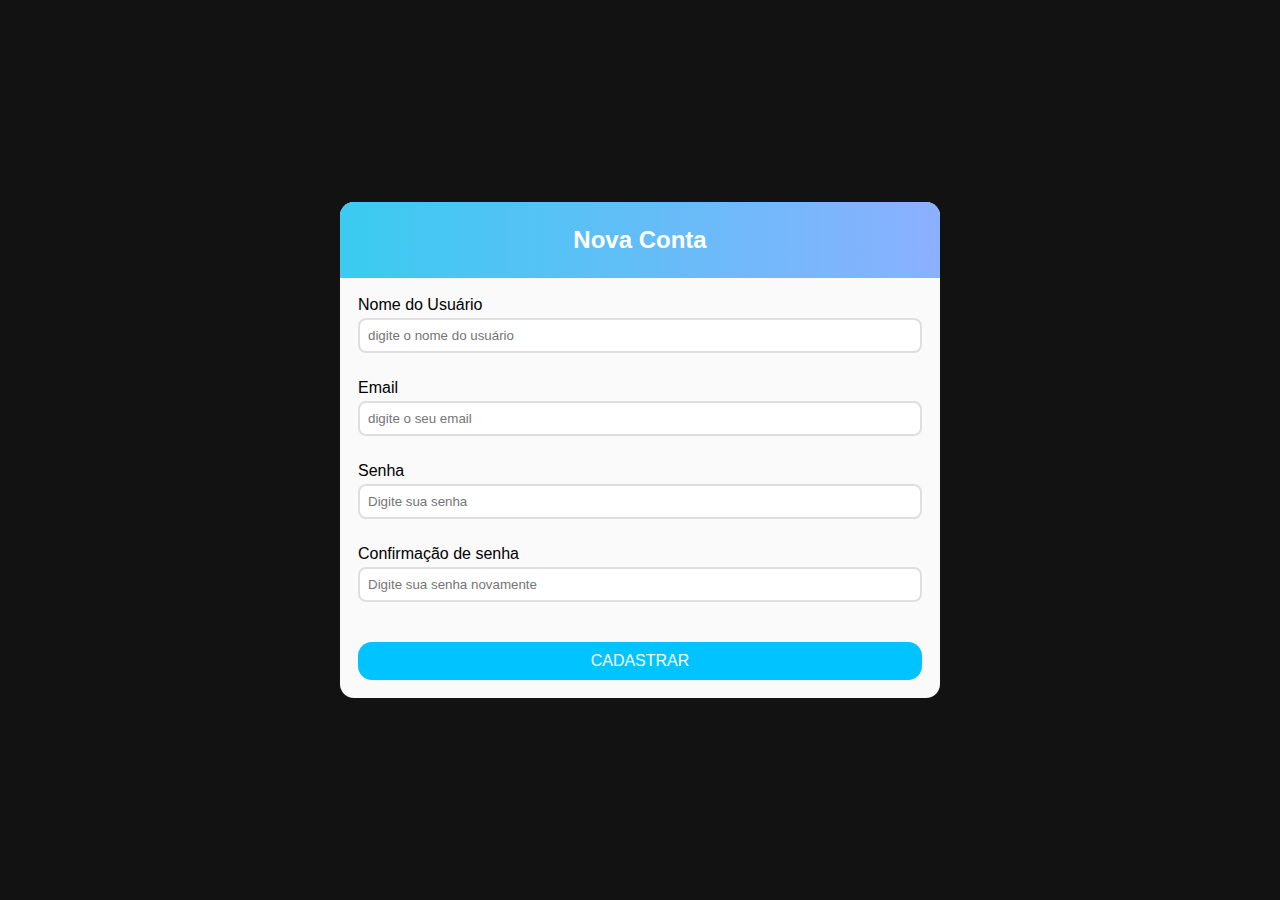
==== index.html @ 8950789d "first commit" ====
<!DOCTYPE html>
<html lang="pt-br">

<head>
    <meta charset="UTF-8">
    <meta name="viewport" content="width=device-width, initial-scale=1.0">
    <title>Cadastro</title>
    <link rel="stylesheet" href="style.css">
</head>

<body>
    <div class="container">
        <section class="header">
            <h2>Nova Conta</h2>
        </section>

        <form id="form" class="form">
            <div class="form-content">
                <label for="username"> Nome do Usuário</label>
                <input type="text" id="username" placeholder="digite o nome do usuário">
                <a> erro</a>
            </div>

            <div class="form-content">
                <label for="email"> Email</label>
                <input type="email" id="email" placeholder="digite o seu email">
                <a> erro</a>
            </div>

            <div class="form-content ">
                <label for="password"> Senha</label>
                <input type="password" id="password" placeholder="Digite sua senha">
                <a> erro</a>
            </div>

            <div class="form-content ">
                <label for="password-confirmation"> Confirmação de senha</label>
                <input type="password" id="password-confirmation" placeholder="Digite sua senha novamente">
                <a> erro</a>
            </div>


            <button type="submit">CADASTRAR</button>
        </form>

    </div>
    <script src="script.js"></script>
</body>

</html>
---- style.css ----
* {
    box-sizing: border-box;
    margin: 0;
    padding: 0;
    font-family: Calibri, sans-serif;
}

body {
    background-color: #121212;
    width: 100%;
    min-height: 100vh;
    display: flex;
    justify-content: center;
    align-items: center;
}

.container {
    background-color: #fafafa;
    border-radius: 14px;
    margin: 14px;
    max-width: 600px;
    width: 100%;
    box-sizing: 0 3px 5px rgba(0, 0, 0 0.5);
    overflow: hidden;

}

.header {
    background: linear-gradient(90deg, #3acbf0 0%, #8bb0ff 100%);
    padding: 24px;
    text-align: center;
    color: #fff;

}

.form {
    padding: 18px;
}

.form-content {
    margin-bottom: 8px;
    padding-bottom: 18px;
    position: relative;
}

.form-content label {
    display: inline-block;
    margin-bottom: 4px;
}

.form-content input {
    display: block;
    width: 100%;
    border-radius: 8px;
    padding: 8px;
    border: 2px solid #dfdfdf
}

.form-content a {
    position: absolute;
    bottom: -8px;
    left: 0;
    visibility: hidden;
}

.form button {
    background-color: #00c3ff;
    color: #fff;
    width: 100%;
    border-radius: 14px;
    padding: 10px;
    border: 0;
    font-size: 16px;
    cursor: pointer;
    margin-top: 14px;
}

.form-content.error input {
    border-color: red;

}

.form-content.error a {
    color: red;
    visibility: visible;
}
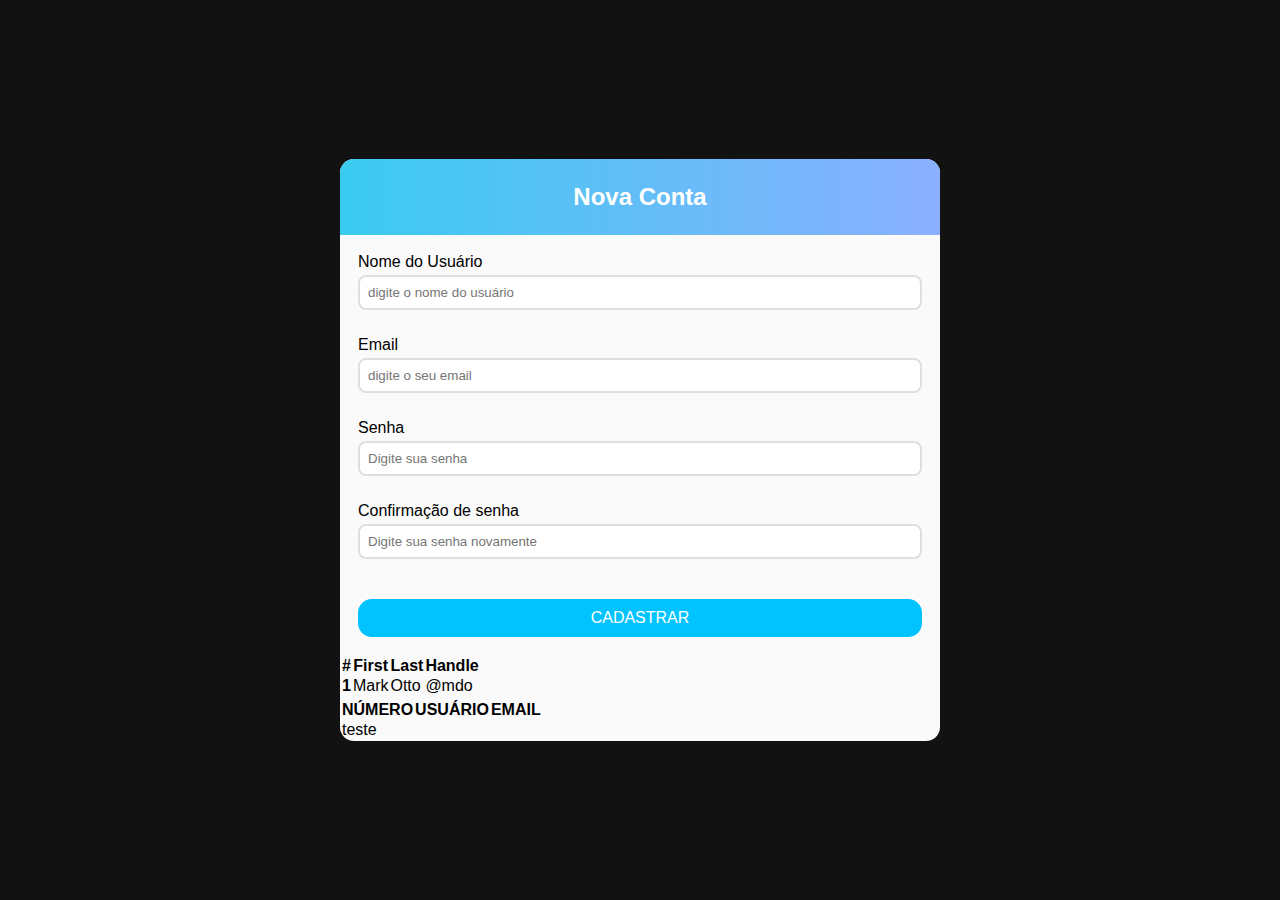
==== commit 2298a4f6: "testando listagem, bootstrap" ====
--- a/index.html
+++ b/index.html
@@ -6,6 +6,7 @@
     <meta name="viewport" content="width=device-width, initial-scale=1.0">
     <title>Cadastro</title>
     <link rel="stylesheet" href="style.css">
+    
 </head>
 
 <body>
@@ -14,7 +15,7 @@
             <h2>Nova Conta</h2>
         </section>
 
-        <form id="form" class="form">
+        <form id="form" method="post" class="form">
             <div class="form-content">
                 <label for="username"> Nome do Usuário</label>
                 <input type="text" id="username" placeholder="digite o nome do usuário">
@@ -43,6 +44,45 @@
             <button type="submit">CADASTRAR</button>
         </form>
 
+
+        <div>
+
+            <table class="table">
+                <thead>
+                  <tr>
+                    <th scope="col">#</th>
+                    <th scope="col">First</th>
+                    <th scope="col">Last</th>
+                    <th scope="col">Handle</th>
+                  </tr>
+                </thead>
+                <tbody>
+                  <tr>
+                    <th scope="row">1</th>
+                    <td>Mark</td>
+                    <td>Otto</td>
+                    <td>@mdo</td>
+                  </tr>
+                  <tr>
+                  
+                </tbody>
+              </table>
+
+            <table>
+                <tr>
+                    <th>NÚMERO</th>
+                    <th>USUÁRIO</th>
+                    <th>EMAIL</th>
+                </tr>
+                <tr>
+                    <td>teste</td>
+                    <td></td>
+                    <td></td>
+                </tr>
+            </table>
+
+        </div>
+
     </div>
     <script src="script.js"></script>
 </body>
--- a/style.css
+++ b/style.css
@@ -13,6 +13,9 @@
     justify-content: center;
     align-items: center;
 }
+
+
+
 
 .container {
     background-color: #fafafa;
